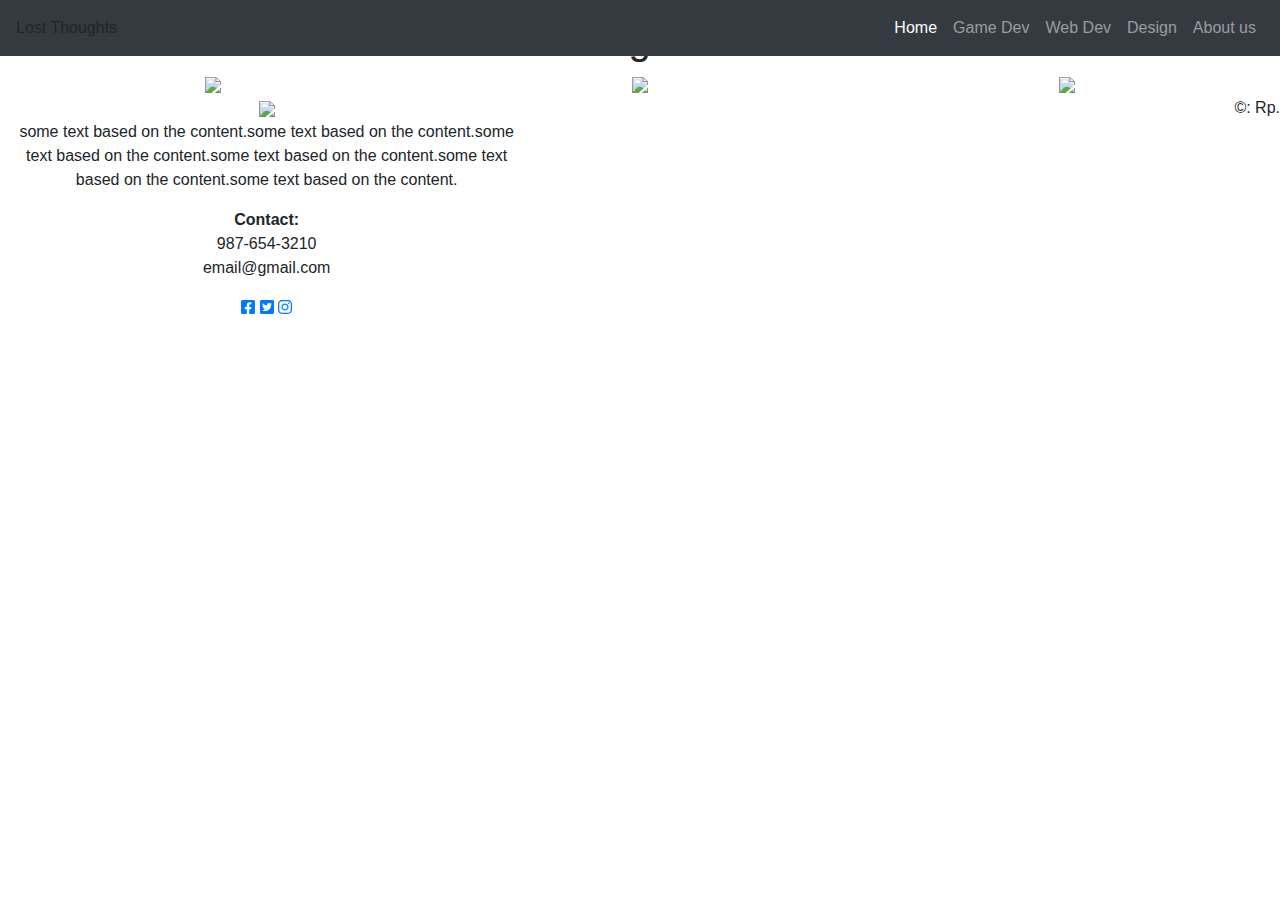
==== index.html @ e63ca10f "1st" ====
<!DOCTYPE html>
<html>
<head>
	<title>Lost Thoughts studio</title>
	<meta charset="utf-8">
	<meta name="viewport" content="width=device-width,initial-scale=1">
	<link rel="stylesheet" href="css\bootstrap.min.css">
	<script type="text/javascript" src="js\jquery.min.js"></script>
	<script type="text/javascript" src="js\bootstrap.min.js"></script>
	<script type="text/javascript" src="js\all.min.js"></script>
	<script type="text/javascript" src="js\jquery.waypoints.min.js"></script>
	<script type="text/javascript" src="js\waypoints.js"></script>
	<link rel="stylesheet" type="text/css" href="main.css">
	<link rel="stylesheet" type="text/css" href="css/all.min.css">
	<link rel="stylesheet" type="text/css" href="css/animate.css">
	<link rel="stylesheet" type="text/css" href="css/waypoints.css">


</head>
<body  onload="hideloader()" >

	<!--Home-->
	<div id="overlay">
		<div id="loading"></div>
	</div>

		<nav class="navbar navbar-expand-md navbar-dark bg-dark fixed-top ">
		Lost Thoughts
		<button class="navbar-toggler" type="button" data-toggle="collapse" data-target="#navbarResponsive ">
			<div id="nav-icon1">
				<span></span>
				<span></span>
				<span></span>
			</div>
		</button>
		<div class="collapse navbar-collapse" id="navbarResponsive">
			<ul class="navbar-nav ml-auto">
				<li class="nav-item">
					<a class="nav-link active " href="index.html">Home</a>
				</li>
				<li class="nav-item">
					<a class="nav-link " href="game.html">Game Dev</a>
				</li>
				<li class="nav-item">
					<a class="nav-link " href="web.html">Web Dev</a>
				</li>
				<li class="nav-item">
					<a class="nav-link " href="design.html">Design</a>
				</li>
				<li class="nav-item">
					<a class="nav-link " href="about.html">About us</a>
				</li>
			</ul>
		</div>
	</nav>
			
						
		<!--Image slider-->
		<div id="carouselExampleIndicators" class="carousel slide" data-ride="carousel" data-interval="4000">
			
			<div class="carousel-inner" role="listbox">
				<div class="carousel-item active" >
					<figure>
						<div class="fixed-wrap">
						<div id="fixed2">
							
				
						</div>
						</div>
					</figure>
					<div class="carousel-caption text-center ">
						<img src="Img/logo2.png"  class="img-fluid os-animation " data-os-animation="rotateIn" data-os-animation-delay="1s">
					</div>
					<div class="carousel-caption text-center ">
						<img src="Img/logo4.png"  class="img-fluid os-animation " data-os-animation="fadeIn" data-os-animation-delay="1.5s">
					</div>
					<div class="carousel-caption text-center ">
						<img src="Img/logo3.png"  class="img-fluid os-animation " data-os-animation="fadeIn" data-os-animation-delay="2s">
					</div>
					
				</div>
				
			</div>
			


		</div>
	</div>
					
					
				



	<div class="container-fluid text-center" id="main" >
		<h1>Lost Thoughts Studio</h1>
	</div>


	<div class="container-fluid">	
		 	<div class="row no-padding ">
				<div class="col-sm-4 os-animation" data-os-animation="slideInUp" data-os-animation-delay=".0s">
					<div class="icon text-center">
						<a href="">
							<img src="Img/icon.png">
						</a>
					</div>
				</div>
				<div class="col-sm-4 os-animation" data-os-animation="slideInUp" data-os-animation-delay=".1s">
					<div class="icon text-center" >
						<a href="">
							<img src="Img/icon2.png">
						</a>
					</div>
				</div>
				<div class="col-sm-4 os-animation" data-os-animation="slideInUp" data-os-animation-delay=".2s">
					<div class="icon text-center">
						<a href="">
							<img src="Img/icon3.png">
						</a>
					</div>
				</div>
				
			</div>
		</div>


			

	
	<!--<div class="container-fluid first" >	
		<div class="row no-padding">
			<div class="col-sm-4">
				<div class="row no-padding ">
					<div class=" os-animation" data-os-animation="slideInUp" data-os-animation-delay=".0s" style="margin-right: 6rem">
						<div class="front text-center">
							<a href="finalproject.html">
								<img src="Img/bg1.jpg">					
							</a>
						</div>
					</div>
				</div>
				<div class="row no-padding ">
					<div class=" os-animation" data-os-animation="slideInUp" data-os-animation-delay=".1s" style="margin-left: 6rem">
						<div class="front text-center">
							<a href="finalplans.html">
								<img src="Img/bg1.jpg">						
							</a>
						</div>
					</div>
				</div>
				<div class="row no-padding ">
					<div class=" os-animation" data-os-animation="slideInUp" data-os-animation-delay=".2s" style="margin-right: 6rem">
						<div class="front text-center">
							<a href="finalinterior.html">
								<img src="Img/bg1.jpg">		
							</a>
						</div>
					</div>
				</div>
			</div>
			
			<div class="col-sm-4">
			</div>

			<div class="col-sm-4">
				<div class="col-sm-s os-animation" data-os-animation="slideInUp" data-os-animation-delay=".0s" style="padding-top: 2rem;">
					<h1>Some sample text</h1>
					<p class="lead">some text based on the content.some text based on the
					 content.some text based on the content.
					some text based on the content.some text based on the
					 content.some text based on the content.
					some text based on the content.some text based on the
					 content.some text based on the content.
					some text based on the content.some text based on the
					 content.some text based on the content.</p>
					 some text based on the content.some text based on the
					 content.some text based on the content.<br>
					<a class="btn btn-secondary btn-md" href="#">click</a>
				</div>
			</div>
		</div>
	</div>-->
	<!--Contact-->
	

<div id="contact" class="offset os-animation" data-os-animation="slideInUp" data-os-animation-delay="0s">
		<footer class="container-fluid">
			<div class="row justify-content-center">
				<div class="col-md-5 text-center">
					<img src="Img/logo.png">
					<p>some text based on the content.some text based on the
			   			content.some text based on the content.some text based 
			   			on the content.some text based on the
			   			content.some text based on the content.</p>
			   		<strong>Contact:</strong>
			   		<p>987-654-3210<br>email@gmail.com</p>	

			   		<a href="" target="_blank"><i class="fab fa-facebook-square"></i></a>	   		
			   		<a href="" target="_blank"><i class="fab fa-twitter-square"></i></a>	   		
			   		<a href="" target="_blank"><i class="fab fa-instagram"></i></a>	   		
				</div>
				<hr class="socket">
				&copy: Rp.
			</div>
		</footer>
	</div>

</body>
</html>
<script type="text/javascript">
	$(document).ready(function(){
	$('#nav-icon1,#nav-icon2,#nav-icon3,#nav-icon4').click(function(){
		$(this).toggleClass('open');
	});
});


function hideloader()
{
	document.getElementById("overlay").style.display="none";
}



</script>
---- css/waypoints.css ----
.os-animation{
 	opacity: 0;
 }  

 .os-animation.animated{
  	opacity: 1;
  }
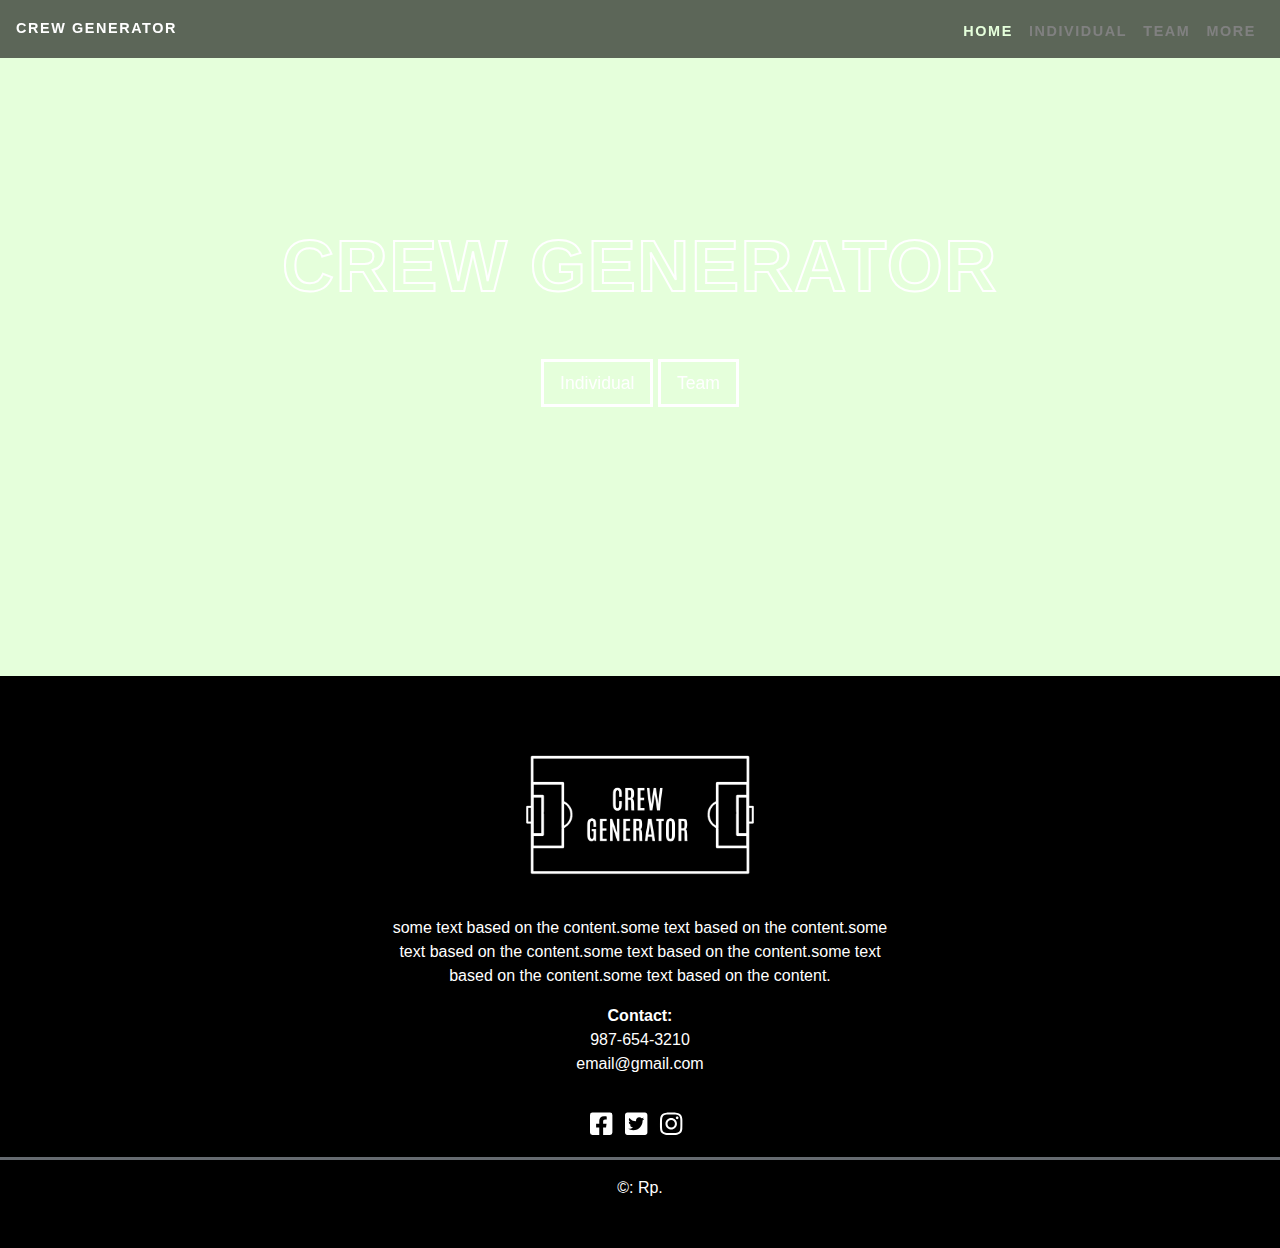
==== commit 8842cf74: "2nd init" ====
--- a/index.html
+++ b/index.html
@@ -1,7 +1,7 @@
 <!DOCTYPE html>
 <html>
 <head>
-	<title>Lost Thoughts studio</title>
+	<title>Crew Generator</title>
 	<meta charset="utf-8">
 	<meta name="viewport" content="width=device-width,initial-scale=1">
 	<link rel="stylesheet" href="css\bootstrap.min.css">
@@ -25,7 +25,7 @@
 	</div>
 
 		<nav class="navbar navbar-expand-md navbar-dark bg-dark fixed-top ">
-		Lost Thoughts
+		crew generator
 		<button class="navbar-toggler" type="button" data-toggle="collapse" data-target="#navbarResponsive ">
 			<div id="nav-icon1">
 				<span></span>
@@ -39,16 +39,13 @@
 					<a class="nav-link active " href="index.html">Home</a>
 				</li>
 				<li class="nav-item">
-					<a class="nav-link " href="game.html">Game Dev</a>
+					<a class="nav-link " href="indilogin.html">Individual</a>
 				</li>
 				<li class="nav-item">
-					<a class="nav-link " href="web.html">Web Dev</a>
+					<a class="nav-link " href="teamlogin.html">Team</a>
 				</li>
 				<li class="nav-item">
-					<a class="nav-link " href="design.html">Design</a>
-				</li>
-				<li class="nav-item">
-					<a class="nav-link " href="about.html">About us</a>
+					<a class="nav-link " href="more.html">More</a>
 				</li>
 			</ul>
 		</div>
@@ -68,16 +65,11 @@
 						</div>
 						</div>
 					</figure>
-					<div class="carousel-caption text-center ">
-						<img src="Img/logo2.png"  class="img-fluid os-animation " data-os-animation="rotateIn" data-os-animation-delay="1s">
+					<div class="carousel-caption text-center">
+						<h3 class="os-animation" data-os-animation="fadeIn" data-os-animation-delay=".8s">CREW GENERATOR</h3><br>
+						<a class="btn btn-outline-light btn-lg os-animation" data-os-animation="fadeIn" data-os-animation-delay="1.2s" href="indi.html">Individual</a>
+						<a class="btn btn-outline-light btn-lg os-animation" data-os-animation="fadeIn" data-os-animation-delay="1.6s" href="team.html">Team</a>
 					</div>
-					<div class="carousel-caption text-center ">
-						<img src="Img/logo4.png"  class="img-fluid os-animation " data-os-animation="fadeIn" data-os-animation-delay="1.5s">
-					</div>
-					<div class="carousel-caption text-center ">
-						<img src="Img/logo3.png"  class="img-fluid os-animation " data-os-animation="fadeIn" data-os-animation-delay="2s">
-					</div>
-					
 				</div>
 				
 			</div>
@@ -88,107 +80,15 @@
 	</div>
 					
 					
-				
 
 
 
-	<div class="container-fluid text-center" id="main" >
-		<h1>Lost Thoughts Studio</h1>
-	</div>
-
-
-	<div class="container-fluid">	
-		 	<div class="row no-padding ">
-				<div class="col-sm-4 os-animation" data-os-animation="slideInUp" data-os-animation-delay=".0s">
-					<div class="icon text-center">
-						<a href="">
-							<img src="Img/icon.png">
-						</a>
-					</div>
-				</div>
-				<div class="col-sm-4 os-animation" data-os-animation="slideInUp" data-os-animation-delay=".1s">
-					<div class="icon text-center" >
-						<a href="">
-							<img src="Img/icon2.png">
-						</a>
-					</div>
-				</div>
-				<div class="col-sm-4 os-animation" data-os-animation="slideInUp" data-os-animation-delay=".2s">
-					<div class="icon text-center">
-						<a href="">
-							<img src="Img/icon3.png">
-						</a>
-					</div>
-				</div>
-				
-			</div>
-		</div>
-
-
-			
-
-	
-	<!--<div class="container-fluid first" >	
-		<div class="row no-padding">
-			<div class="col-sm-4">
-				<div class="row no-padding ">
-					<div class=" os-animation" data-os-animation="slideInUp" data-os-animation-delay=".0s" style="margin-right: 6rem">
-						<div class="front text-center">
-							<a href="finalproject.html">
-								<img src="Img/bg1.jpg">					
-							</a>
-						</div>
-					</div>
-				</div>
-				<div class="row no-padding ">
-					<div class=" os-animation" data-os-animation="slideInUp" data-os-animation-delay=".1s" style="margin-left: 6rem">
-						<div class="front text-center">
-							<a href="finalplans.html">
-								<img src="Img/bg1.jpg">						
-							</a>
-						</div>
-					</div>
-				</div>
-				<div class="row no-padding ">
-					<div class=" os-animation" data-os-animation="slideInUp" data-os-animation-delay=".2s" style="margin-right: 6rem">
-						<div class="front text-center">
-							<a href="finalinterior.html">
-								<img src="Img/bg1.jpg">		
-							</a>
-						</div>
-					</div>
-				</div>
-			</div>
-			
-			<div class="col-sm-4">
-			</div>
-
-			<div class="col-sm-4">
-				<div class="col-sm-s os-animation" data-os-animation="slideInUp" data-os-animation-delay=".0s" style="padding-top: 2rem;">
-					<h1>Some sample text</h1>
-					<p class="lead">some text based on the content.some text based on the
-					 content.some text based on the content.
-					some text based on the content.some text based on the
-					 content.some text based on the content.
-					some text based on the content.some text based on the
-					 content.some text based on the content.
-					some text based on the content.some text based on the
-					 content.some text based on the content.</p>
-					 some text based on the content.some text based on the
-					 content.some text based on the content.<br>
-					<a class="btn btn-secondary btn-md" href="#">click</a>
-				</div>
-			</div>
-		</div>
-	</div>-->
-	<!--Contact-->
-	
 
 <div id="contact" class="offset os-animation" data-os-animation="slideInUp" data-os-animation-delay="0s">
 		<footer class="container-fluid">
 			<div class="row justify-content-center">
 				<div class="col-md-5 text-center">
-					<img src="Img/logo.png">
+					<img src="Img/logo1.png">
 					<p>some text based on the content.some text based on the
 			   			content.some text based on the content.some text based 
 			   			on the content.some text based on the
--- a/main.css
+++ b/main.css
@@ -0,0 +1,520 @@
+@import url('https://fonts.googleeapis.com/css?family=Lato:400,700');
+
+body
+{
+	background-image: url(Img/bg4.jpg);
+	background-size: cover;
+	background-attachment: fixed;
+	background-color: #e5ffdb;
+	overflow-x: hidden;
+	font-family:'Lato', sans-serif;
+	color: #fff;
+}
+.offset:before
+{
+	height: 3.6rem;
+	margin-top: -3.6rem;
+	content: "";
+	display: block;
+}
+.navbar
+{
+
+	text-transform: uppercase;
+	font-weight: 700;
+	font-size: .9rem;
+	letter-spacing: .1rem;
+	background-color: rgba(0,0,0,0.6)!important;
+}
+.navbar-brand img 
+{
+	height: 2rem;
+}
+.navbar-brand li
+{
+	padding-right: .7rem;
+}
+.navbar-dark .navbar-nav .nav-link
+{
+	color: grey;
+	padding-top:  .8rem;
+}
+.navbar-dark .navbar-nav .nav-link.active  ,.navbar-dark .navbar-nav .nav-link:hover
+{
+	color: #e5ffdb;
+}
+.nav-item:hover
+{
+	transform: scale(1.1);
+}
+.carousel-item .fixed-wrap
+{
+
+	width: 100%;
+	height: 100%;
+}
+
+.carousel-caption
+{
+	position: center;
+	top:30%;	
+}
+.carousel-caption h1
+{
+	font-family: "calibri";
+	font-size: 5rem;
+	font-weight: 700;
+	letter-spacing: .3rem;
+	text-shadow: .3rem .3rem 1rem black;
+	padding-bottom: 1rem;
+}
+.carousel-caption h3
+{
+	font-size: 4.5rem;
+	font-family: 'Monoserrat',sans-serif;
+	padding-bottom: 1.1rem;
+	text-transform: uppercase;
+	font-weight: 700;
+	letter-spacing: .1rem;
+	-webkit-text-fill-color:transparent;
+	-webkit-text-stroke: 2px white;
+}
+.carousel-caption img
+{
+	height: 90%;
+
+}
+.carousel-caption .btn-lg
+{
+
+	border-color: white;
+	color: white;
+	border-width: medium;
+	border-radius: 0;
+	font-size: 1.1rem;
+}
+.carousel-caption .btn-lg:hover
+{
+	color: black;
+	background-color: white;
+}
+
+.ani
+{
+	animation-duration: 4s;
+}
+
+#main 
+{
+	color: white;
+	font-family: monospace;
+	
+	margin-bottom: 1.5rem;
+	margin-top: 2rem;
+	background-color: rgba(0,0,0,0.5);
+}
+#main h1
+{
+	position: relative;
+	top: 47%;
+}
+.first
+{
+	padding-bottom: 2rem;
+
+}
+
+
+.narrow
+{
+	width: 75%;
+	margin: 0 auto;
+	padding-top: 2rem;
+}
+.btn-md
+{
+	background-color:  #4a4949;
+	border-color: white;
+	border-width: medium;
+	border-radius: 0;
+	padding: .6rem 1.1rem;
+	text-transform: uppercase;
+	margin: 1rem;
+}
+.btn-md:hover
+{
+	color: black;
+	background-color:white; 
+}
+
+.jumbotron
+{
+	background-color: #94908f;
+	border-radius: 0;
+	padding: 3rem 0 2rem;
+	margin-bottom: 0; 
+}
+h3.heading
+{
+	font-size: 1.9rem;
+	font-weight: 700;
+	text-transform: uppercase;
+	padding-bottom: 1.9rem; 
+}
+.heading-underline
+{
+	width: 4rem;
+	height: .4rem;
+	background-color: #8adb43;
+	margin: 0 auto 2rem;
+}
+.row.no-padding[class*=col-]
+{
+	padding: 0;
+}
+.plans img
+{
+	max-width: 100%;
+	transition: transform .5s ease;
+	padding-bottom:1rem; 
+	padding-top: 1rem;
+}
+
+.plans img:hover
+{
+	transform: scale(1.5);
+	cursor: zoom-in;
+}
+
+.plans
+{
+	overflow: hidden;
+}
+
+.icon img
+{
+	height: 200px;
+	transition: transform .5s ease;
+	padding-bottom:  1rem; 
+	padding-top: 1rem;
+}
+.icon img:hover
+{
+	transform: scale(1.2);
+	cursor: pointer;
+}
+
+
+
+
+.front img
+{
+	max-width: 100%;
+	transition: transform .5s ease;
+	padding: 1rem;
+}
+.front img:hover
+{
+	background-color: rgba(0,0,0,.6);
+	transform: scale(0.95);
+}
+
+.front
+{
+	overflow: hidden;
+}
+
+.about
+{
+	margin: 3rem;
+}
+.projects
+{
+	margin: 3rem;
+}
+.card
+{
+	color: black;
+	margin: 3rem;
+}
+.card:hover
+{
+	transform: scale(1.1);
+	cursor: zoom-in;
+}
+.navbar-brand:hover
+{
+	transform: scale(1.1);
+}
+
+.caption
+{
+	color: white;
+	background-color: rgba(0,0,0,.6)!important;
+	position: absolute;
+	top: 77%;
+	left:9.3%;
+	width: 81.5%;
+	height: 14.5%;
+}
+
+
+
+footer
+{
+	background-color: black;
+	color: white;
+	padding: 2rem 0 3rem;
+}
+footer img
+{
+	height: 10rem;
+	margin: 1.5rem 0;
+}
+footer a
+{
+	color: white;
+}
+footer svg.svg-inline--fa
+{
+	font-size: 1.6rem;
+	margin: 1.2rem .5rem 0 0;
+}
+footer svg.svg-inline--fa:hover
+{
+	color: #e5ffdb;
+	transform: scale(1.3);
+}
+footer hr.socket
+{
+	border-top: .2rem solid #666b71;
+	width: 100%;
+}
+
+#fixed2
+{
+	background-image: url(Img/pic2.jpg);
+	background-size: cover;
+	background-attachment: fixed;
+	min-height: 660px;
+	height: 660px;
+}
+
+#nav-icon1 {
+  width: 26px;
+  height: 18px;
+  position: relative;
+  margin: 5px auto;
+  -webkit-transform: rotate(0deg);
+  -moz-transform: rotate(0deg);
+  -o-transform: rotate(0deg);
+  transform: rotate(0deg);
+  -webkit-transition: .5s ease-in-out;
+  -moz-transition: .5s ease-in-out;
+  -o-transition: .5s ease-in-out;
+  transition: .5s ease-in-out;
+  cursor: pointer;
+}
+
+#nav-icon1 span {
+  display: block;
+  position: absolute;
+  height: 2px;
+  width: 100%;
+  background: rgba(255,255,255,0.8);
+  border-radius: 9px;
+  opacity: 1;
+  left: 0;
+  -webkit-transform: rotate(0deg);
+  -moz-transform: rotate(0deg);
+  -o-transform: rotate(0deg);
+  transform: rotate(0deg);
+  -webkit-transition: .25s ease-in-out;
+  -moz-transition: .25s ease-in-out;
+  -o-transition: .25s ease-in-out;
+  transition: .25s ease-in-out;
+}
+
+#nav-icon1 span:nth-child(1) {
+  top: 0px;
+}
+
+#nav-icon1 span:nth-child(2) {
+  top: 8px;
+}
+
+#nav-icon1 span:nth-child(3) {
+  top: 16px;
+}
+
+#nav-icon1.open span:nth-child(1) {
+  top: 8px;
+  -webkit-transform: rotate(135deg);
+  -moz-transform: rotate(135deg);
+  -o-transform: rotate(135deg);
+  transform: rotate(135deg);
+}
+
+#nav-icon1.open span:nth-child(2) {
+  opacity: 0;
+  left: -60px;
+
+}
+
+#nav-icon1.open span:nth-child(3) {
+  top: 8px;
+  -webkit-transform: rotate(-135deg);
+  -moz-transform: rotate(-135deg);
+  -o-transform: rotate(-135deg);
+  transform: rotate(-135deg);
+}
+
+#loading
+{
+	
+
+	width: 50px;
+	height: 50px;
+	border :5px solid  #e5ffdb;
+	border-top-color: transparent; 
+	border-radius: 100%;
+	position: fixed;
+	top: 0;
+	bottom: 0;
+	left: 0;
+	right: 0;
+	margin:   auto;
+	animation: round 2s linear infinite;
+}
+@keyframes round
+{
+	from{transform: rotate(0deg)}
+	to{transform: rotate(360deg)}
+}
+#overlay {
+  background: black;
+  color: #666666;
+  position: fixed;
+  height: 100%;
+  width: 100%;
+  z-index: 5000;
+  top: 0;
+  left: 0;
+  float: left;
+  text-align: center;
+  padding-top: 25%;
+  opacity: .80;
+}
+
+
+/*---Media Queries --*/
+@media (max-width: 767px) 
+{
+	
+	body
+	{
+		background-image: url(Img/bg4.jpg);
+		background-size: cover;
+		background-attachment: fixed;
+		background-color: grey;
+		overflow-x: hidden;
+		font-family:'Lato', sans-serif;
+		color: #e3dddc;
+	}
+	.carousel-caption
+	{
+		padding-top: 0;
+	}
+	.carousel-caption img
+	{
+		height: 50%;
+
+		
+	}
+	.carousel-caption h1
+	{
+		font-size: 3rem;
+		letter-spacing: .15rem;
+		padding-bottom: .2rem;
+	}
+	.carousel-caption h3
+	{
+		font-size: 2rem;
+		padding-bottom: .3rem;
+		
+		letter-spacing: .1rem;
+		-webkit-text-stroke: 1px white;
+
+	}
+	.carousel-caption .btn-lg
+	{
+		font-size: 1rem;
+	}
+
+	.narrow h1
+	{
+		font-size: 1.5rem;
+	}
+	p.lead
+	{
+		font-size: 1rem;
+	}
+
+	#fixed2
+	{
+		background-image: url(Img/pic3.jpg);		
+		background-size: cover;
+		background-attachment: fixed;
+		min-height: 660px;
+		height: 800px;
+	}
+
+	.nav-item:hover
+	{
+		transform: scale(1.05);
+	}
+	.interior img
+	{
+		max-width: 100%;
+		transition: transform .5s ease;
+		padding-bottom:  .5rem; 
+		padding-top: .5rem;
+	}
+
+	.plans img
+	{
+		max-width: 100%;
+		transition: transform .5s ease;
+		padding-bottom:  .5rem; 
+		padding-top: .5rem;
+	}
+	.front img
+	{
+		max-width: 100%;
+		transition: transform .5s ease;
+		padding-bottom:  .5rem; 
+		padding-top: .5rem;
+	}
+	#main 
+	{
+
+		height: 11rem;
+		margin-top: -4.7rem;
+		margin-bottom: 2rem;
+		padding-top: 1rem;
+		background-color: rgba(0,0,0,0.5);
+	}
+	#main h1
+	{
+		position: relative;
+		top: 33%;
+	}
+
+}
+  
+
+
+
+
+
+
